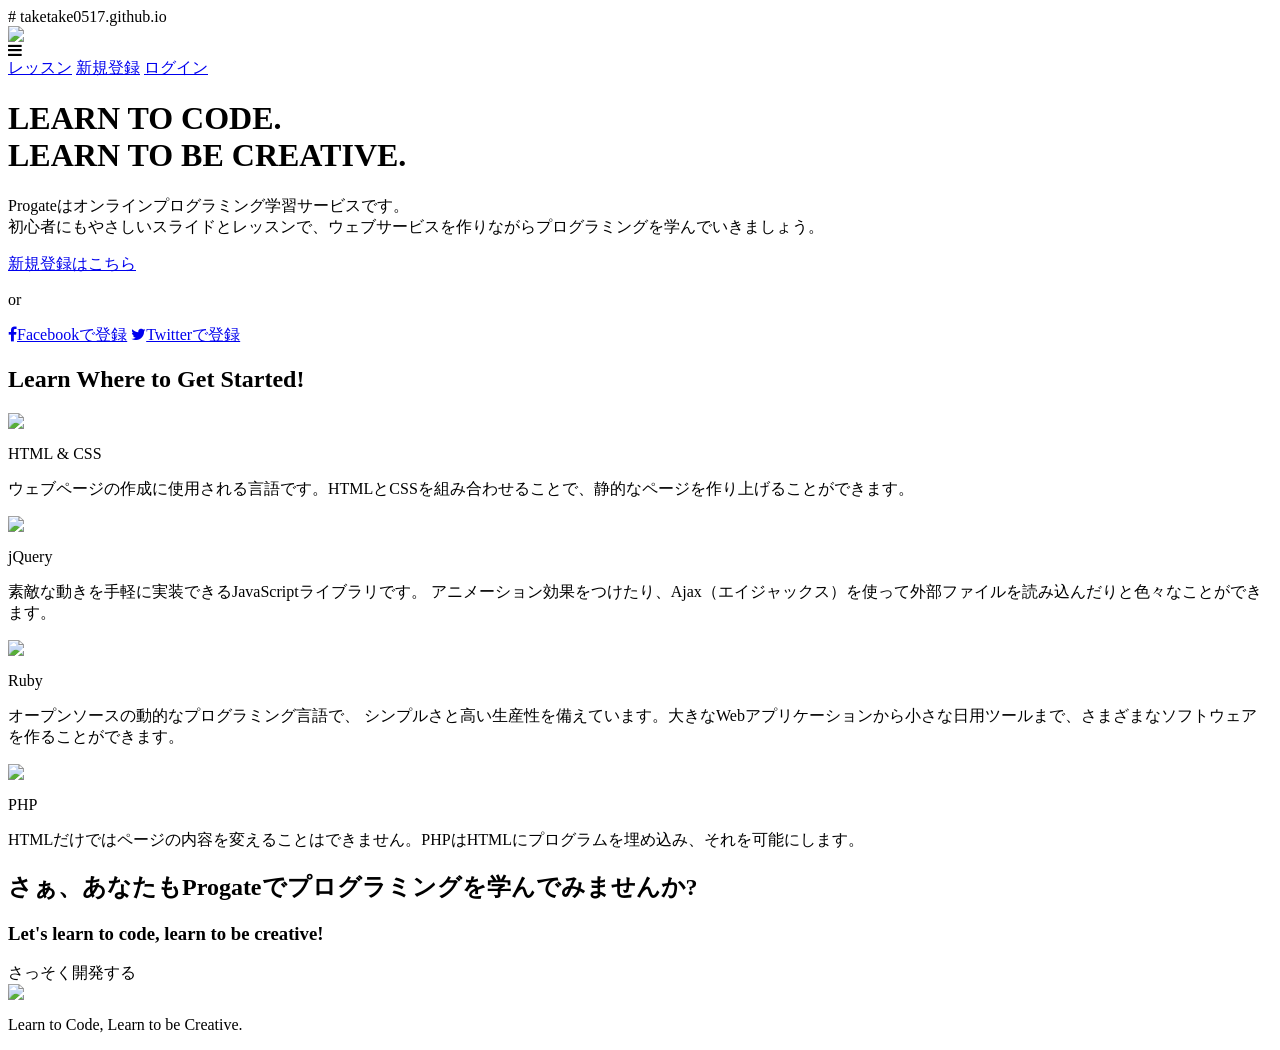
==== index.html @ c6ff6bb6 "Create index.html" ====
# taketake0517.github.io
<!DOCTYPE html>
<html>
<head>
  <meta charset="utf-8">
  <meta name="viewport" content="width=device-width, initial-scale=1.0">
  <title>Progate</title>
  <link href="https://maxcdn.bootstrapcdn.com/font-awesome/4.7.0/css/font-awesome.min.css" rel="stylesheet" integrity="sha384-wvfXpqpZZVQGK6TAh5PVlGOfQNHSoD2xbE+QkPxCAFlNEevoEH3Sl0sibVcOQVnN" crossorigin="anonymous">
  <link rel="stylesheet" type="text/css" href="stylesheet.css">
</head>
<body>
  <header>
    <div class="container">
      <div class="header-left">
        <img class="logo" src="https://prog-8.com/images/html/advanced/main_logo.png">
      </div>
      <span class="fa fa-bars menu-icon"></span>
      <div class="header-right">
        <a href="#">レッスン</a>
        <a href="#">新規登録</a>
        <a href="#" class="login">ログイン</a>
      </div>
    </div>
  </header>
  <div class="top-wrapper">
    <div class="container">
      <h1>LEARN TO CODE.<br>LEARN TO BE CREATIVE.</h1>
      <p>Progateはオンラインプログラミング学習サービスです。<br>初心者にもやさしいスライドとレッスンで、ウェブサービスを作りながらプログラミングを学んでいきましょう。</p>
      <div class="btn-wrapper">
        <a href="#" class="btn signup">新規登録はこちら</a>
        <p>or</p>
        <a href="#" class="btn facebook"><span class="fa fa-facebook"></span>Facebookで登録</a>
        <a href="#" class="btn twitter"><span class="fa fa-twitter"></span>Twitterで登録</a>
      </div>
    </div>
  </div>
  <div class="lesson-wrapper">
    <div class="container">
      <div class="heading">
        <h2>Learn Where to Get Started!</h2>
      </div>
      <div class="lessons">
        <div class="lesson">
          <div class="lesson-icon">
            <img src="https://prog-8.com/images/html/advanced/html.png">
            <p>HTML & CSS</p>
          </div>
          <p class="text-contents">ウェブページの作成に使用される言語です。HTMLとCSSを組み合わせることで、静的なページを作り上げることができます。</p>
        </div>
        <div class="lesson">
          <div class="lesson-icon">
            <img src="https://prog-8.com/images/html/advanced/jQuery.png">
            <p>jQuery</p>
          </div>
          <p class="text-contents">素敵な動きを手軽に実装できるJavaScriptライブラリです。 アニメーション効果をつけたり、Ajax（エイジャックス）を使って外部ファイルを読み込んだりと色々なことができます。</p>
        </div>
        <div class="lesson">
          <div class="lesson-icon">
            <img src="https://prog-8.com/images/html/advanced/ruby.png">
            <p>Ruby</p>
          </div>
          <p class="text-contents">オープンソースの動的なプログラミング言語で、 シンプルさと高い生産性を備えています。大きなWebアプリケーションから小さな日用ツールまで、さまざまなソフトウェアを作ることができます。</p>
        </div>
        <div class="lesson">
          <div class="lesson-icon">
            <img src="https://prog-8.com/images/html/advanced/php.png">
            <p>PHP</p>
          </div>
          <p class="text-contents">HTMLだけではページの内容を変えることはできません。PHPはHTMLにプログラムを埋め込み、それを可能にします。</p>
        </div>
      </div>
      <div class="clear"></div>
    </div>
  </div>
  <div class="message-wrapper">
    <div class="container">
      <div class="heading">
        <h2>さぁ、あなたもProgateでプログラミングを学んでみませんか?</h2>
        <h3>Let's learn to code, learn to be creative!</h3>
      </div>
      <span class="btn message">さっそく開発する</span>
    </div>
  </div>
  <footer>
    <div class="container">
      <img src="https://prog-8.com/images/html/advanced/footer_logo.png">
      <p>Learn to Code, Learn to be Creative.</p>
    </div>
  </footer>
</body>
</html>
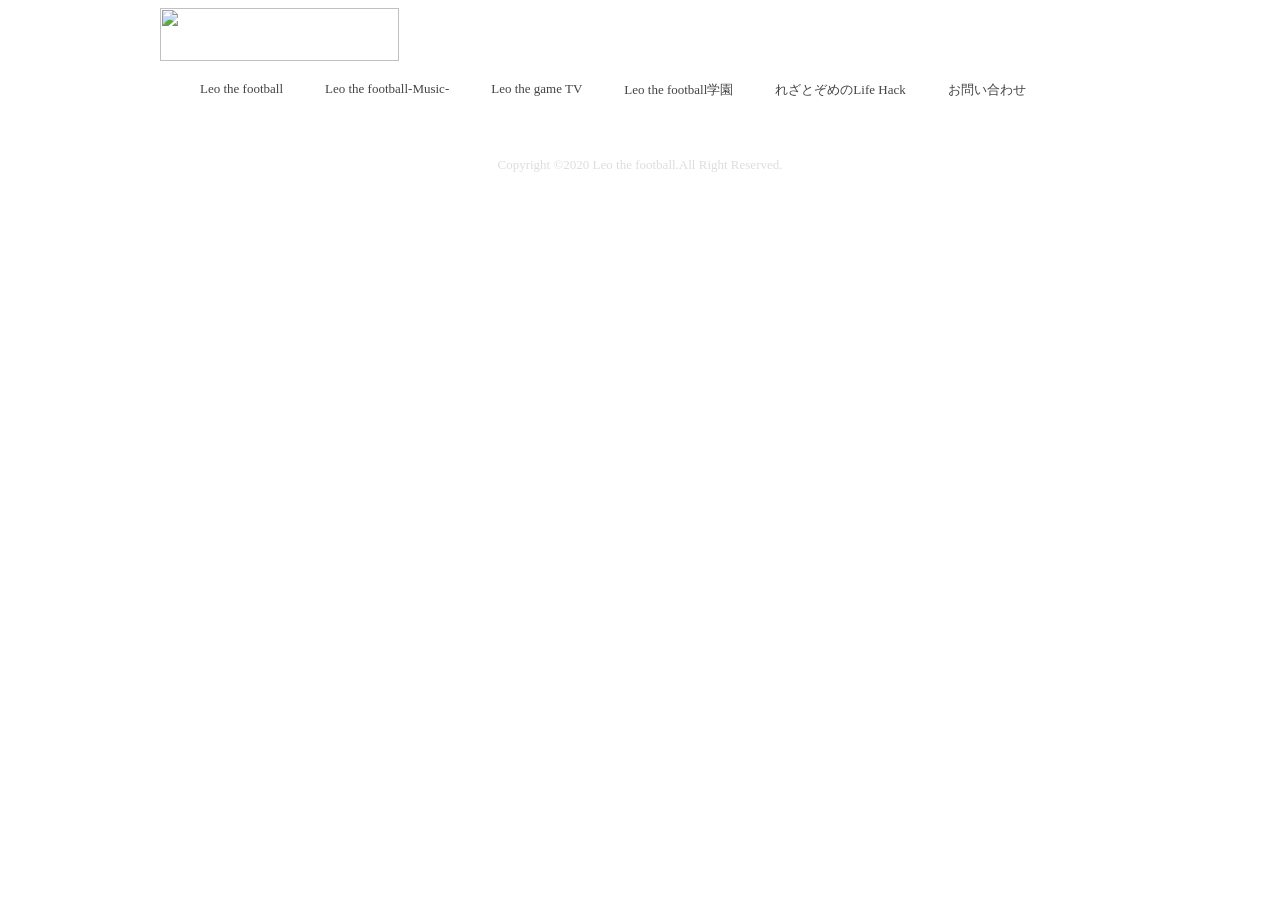
==== commit 15ca6d24: "Rename leo.html to index.html" ====
--- a/index.html
+++ b/index.html
@@ -1,91 +1,30 @@
-# taketake0517.github.io
 <!DOCTYPE html>
-<html>
+<html lang="ja">
 <head>
-  <meta charset="utf-8">
+  <meta charset="UTF-8">
   <meta name="viewport" content="width=device-width, initial-scale=1.0">
-  <title>Progate</title>
-  <link href="https://maxcdn.bootstrapcdn.com/font-awesome/4.7.0/css/font-awesome.min.css" rel="stylesheet" integrity="sha384-wvfXpqpZZVQGK6TAh5PVlGOfQNHSoD2xbE+QkPxCAFlNEevoEH3Sl0sibVcOQVnN" crossorigin="anonymous">
-  <link rel="stylesheet" type="text/css" href="stylesheet.css">
+  <title>Leo the football</title>
+  <link rel="stylesheet" href="style.css">
 </head>
 <body>
   <header>
-    <div class="container">
-      <div class="header-left">
-        <img class="logo" src="https://prog-8.com/images/html/advanced/main_logo.png">
-      </div>
-      <span class="fa fa-bars menu-icon"></span>
-      <div class="header-right">
-        <a href="#">レッスン</a>
-        <a href="#">新規登録</a>
-        <a href="#" class="login">ログイン</a>
-      </div>
+    <div class="headerwrapper">
+      <img src="images/20200618_162133000_iOS.jpg" alt="">
+      <nav>
+        <ul>
+          <li><a href="">Leo the football</a></li>
+          <li><a href="">Leo the football-Music-</a></li>
+          <li><a href="">Leo the game TV</a></li>
+          <li><a href="">Leo the football学園</a></li>
+          <li><a href="">れざとぞめのLife Hack</a></li>
+          <li><a href="">お問い合わせ</a></li>
+        </ul>
+      </nav>
     </div>
   </header>
-  <div class="top-wrapper">
-    <div class="container">
-      <h1>LEARN TO CODE.<br>LEARN TO BE CREATIVE.</h1>
-      <p>Progateはオンラインプログラミング学習サービスです。<br>初心者にもやさしいスライドとレッスンで、ウェブサービスを作りながらプログラミングを学んでいきましょう。</p>
-      <div class="btn-wrapper">
-        <a href="#" class="btn signup">新規登録はこちら</a>
-        <p>or</p>
-        <a href="#" class="btn facebook"><span class="fa fa-facebook"></span>Facebookで登録</a>
-        <a href="#" class="btn twitter"><span class="fa fa-twitter"></span>Twitterで登録</a>
-      </div>
-    </div>
-  </div>
-  <div class="lesson-wrapper">
-    <div class="container">
-      <div class="heading">
-        <h2>Learn Where to Get Started!</h2>
-      </div>
-      <div class="lessons">
-        <div class="lesson">
-          <div class="lesson-icon">
-            <img src="https://prog-8.com/images/html/advanced/html.png">
-            <p>HTML & CSS</p>
-          </div>
-          <p class="text-contents">ウェブページの作成に使用される言語です。HTMLとCSSを組み合わせることで、静的なページを作り上げることができます。</p>
-        </div>
-        <div class="lesson">
-          <div class="lesson-icon">
-            <img src="https://prog-8.com/images/html/advanced/jQuery.png">
-            <p>jQuery</p>
-          </div>
-          <p class="text-contents">素敵な動きを手軽に実装できるJavaScriptライブラリです。 アニメーション効果をつけたり、Ajax（エイジャックス）を使って外部ファイルを読み込んだりと色々なことができます。</p>
-        </div>
-        <div class="lesson">
-          <div class="lesson-icon">
-            <img src="https://prog-8.com/images/html/advanced/ruby.png">
-            <p>Ruby</p>
-          </div>
-          <p class="text-contents">オープンソースの動的なプログラミング言語で、 シンプルさと高い生産性を備えています。大きなWebアプリケーションから小さな日用ツールまで、さまざまなソフトウェアを作ることができます。</p>
-        </div>
-        <div class="lesson">
-          <div class="lesson-icon">
-            <img src="https://prog-8.com/images/html/advanced/php.png">
-            <p>PHP</p>
-          </div>
-          <p class="text-contents">HTMLだけではページの内容を変えることはできません。PHPはHTMLにプログラムを埋め込み、それを可能にします。</p>
-        </div>
-      </div>
-      <div class="clear"></div>
-    </div>
-  </div>
-  <div class="message-wrapper">
-    <div class="container">
-      <div class="heading">
-        <h2>さぁ、あなたもProgateでプログラミングを学んでみませんか?</h2>
-        <h3>Let's learn to code, learn to be creative!</h3>
-      </div>
-      <span class="btn message">さっそく開発する</span>
-    </div>
-  </div>
+  <main></main>
   <footer>
-    <div class="container">
-      <img src="https://prog-8.com/images/html/advanced/footer_logo.png">
-      <p>Learn to Code, Learn to be Creative.</p>
-    </div>
+    <p>Copyright ©2020 Leo the football.All Right Reserved.</p>
   </footer>
 </body>
 </html>
--- a/style.css
+++ b/style.css
@@ -0,0 +1,61 @@
+@charset utf-8;
+
+body {
+
+}
+
+li {
+  list-style: none;
+}
+
+a {
+  text-decoration: none;
+}
+
+/* header */
+
+header{
+  width: 960px;
+  margin: 0 auto;
+  
+}
+
+.headerwrapper img{
+  width: 239px;
+  height: 53px;
+}
+
+.headerwrapper ul {
+  display: flex;
+}
+
+.headerwrapper ul li{
+  font-size: 13px;
+  margin-right: 42px;
+}
+
+
+.headerwrapper ul li:last-of-type{
+  margin-right: 0;
+}
+
+.headerwrapper a {
+  color: #434343;
+  display: inline-block;
+}
+
+.headerwrapper a:hover{
+  opacity: 0.5;
+}
+
+footer{
+  width: auto;
+  height: 100px;
+}
+
+footer p {
+  text-align: center;
+  color: #dcdddf;
+  font-size: 13px;
+  line-height: 100px;
+}
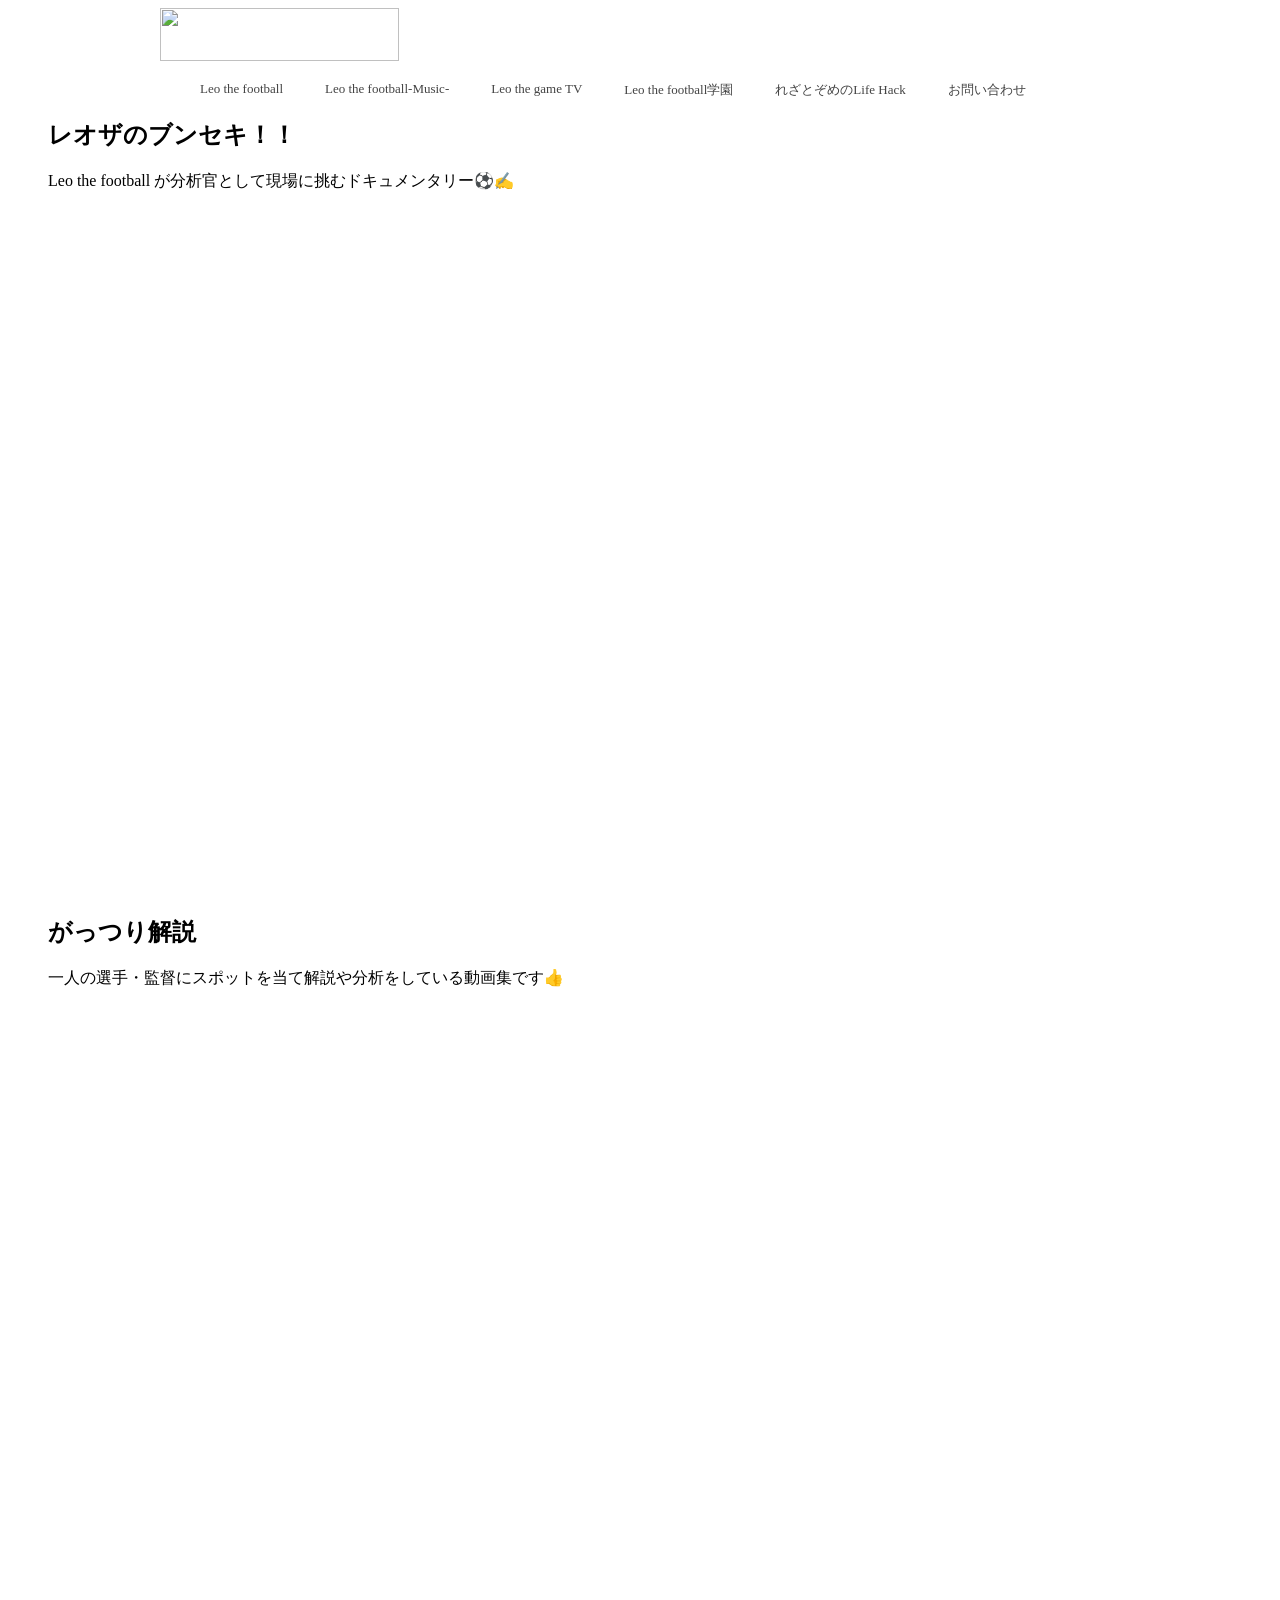
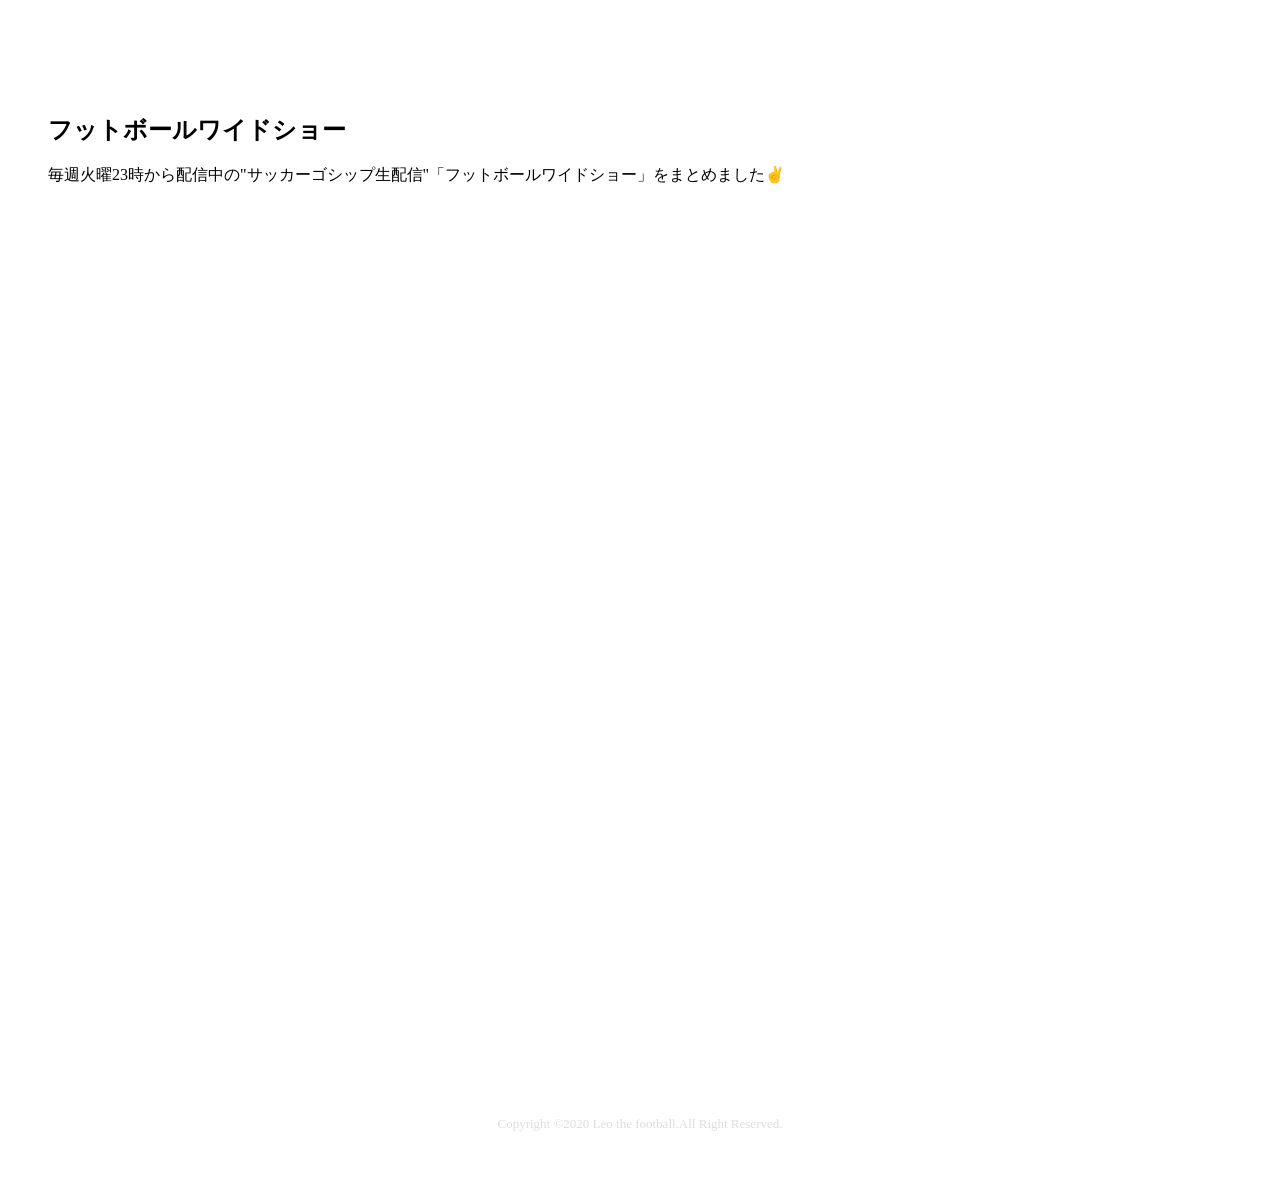
==== commit 05e864c7: "Update index.html" ====
--- a/index.html
+++ b/index.html
@@ -1,30 +1,56 @@
 <!DOCTYPE html>
 <html lang="ja">
-<head>
-  <meta charset="UTF-8">
-  <meta name="viewport" content="width=device-width, initial-scale=1.0">
-  <title>Leo the football</title>
-  <link rel="stylesheet" href="style.css">
-</head>
-<body>
-  <header>
-    <div class="headerwrapper">
-      <img src="images/20200618_162133000_iOS.jpg" alt="">
-      <nav>
-        <ul>
-          <li><a href="">Leo the football</a></li>
-          <li><a href="">Leo the football-Music-</a></li>
-          <li><a href="">Leo the game TV</a></li>
-          <li><a href="">Leo the football学園</a></li>
-          <li><a href="">れざとぞめのLife Hack</a></li>
-          <li><a href="">お問い合わせ</a></li>
-        </ul>
-      </nav>
+  <head>
+    <meta charset="UTF-8" />
+    <meta name="viewport" content="width=device-width, initial-scale=1.0" />
+    <title>Leo the football</title>
+    <link rel="stylesheet" href="style.css" />
+  </head>
+  <body>
+    <header>
+      <div class="headerwrapper">
+        <img src="images/20200618_162133000_iOS.jpg" alt="" />
+        <nav>
+          <ul>
+            <li><a href="">Leo the football</a></li>
+            <li><a href="">Leo the football-Music-</a></li>
+            <li><a href="">Leo the game TV</a></li>
+            <li><a href="">Leo the football学園</a></li>
+            <li><a href="">れざとぞめのLife Hack</a></li>
+            <li><a href="">お問い合わせ</a></li>
+          </ul>
+        </nav>
+      </div>
+    </header>
+    <main>
+      <div class="mainimg"></div>
+      <div class="content">
+        <div class="mainwrapper">
+          <ul>
+            <li>
+              <h2>レオザのブンセキ！！</h2>
+              <p>Leo the football が分析官として現場に挑むドキュメンタリー⚽️✍️</p>
+              <style>.embed-container { position: relative; padding-bottom: 56.25%; height: 0; overflow: hidden; max-width: 100%; } .embed-container iframe, .embed-container object, .embed-container embed { position: absolute; top: 0; left: 0; width: 100%; height: 100%; }</style><div class='embed-container'><iframe src='https://www.youtube.com/embed//oGPSP3IyF-s' frameborder='0' allowfullscreen></iframe></div>            </li>
+            <li id=mainimage2>
+              <h2>がっつり解説</h2>
+              <p>一人の選手・監督にスポットを当て解説や分析をしている動画集です👍</p>
+              <style>.embed-container { position: relative; padding-bottom: 56.25%; height: 0; overflow: hidden; max-width: 100%; } .embed-container iframe, .embed-container object, .embed-container embed { position: absolute; top: 0; left: 0; width: 100%; height: 100%; }</style><div class='embed-container'><iframe src='https://www.youtube.com/embed//8No24k5yz0g' frameborder='0' allowfullscreen></iframe></div>
+            </li>
+            <li>
+              <h2>フットボールワイドショー</h2>
+              <p>毎週火曜23時から配信中の"サッカーゴシップ生配信"「フットボールワイドショー」をまとめました✌️</p>
+              <style>.embed-container { position: relative; padding-bottom: 56.25%; height: 0; overflow: hidden; max-width: 100%; } .embed-container iframe, .embed-container object, .embed-container embed { position: absolute; top: 0; left: 0; width: 100%; height: 100%; }</style><div class='embed-container'><iframe src='https://www.youtube.com/embed//L7Bkzqo8uDY' frameborder='0' allowfullscreen></iframe></div>
+            </li>
+          </ul>
+        </div>
+      </div>
+      <div class="cf"></div>
+    </main>
+    <div class="goodswrapper">
+      <iframe src="https://l2f.thebase.in/" frameborder="0" ></iframe>
     </div>
-  </header>
-  <main></main>
-  <footer>
-    <p>Copyright ©2020 Leo the football.All Right Reserved.</p>
-  </footer>
-</body>
+    <footer>
+      <p>Copyright ©2020 Leo the football.All Right Reserved.</p>
+    </footer>
+  </body>
 </html>
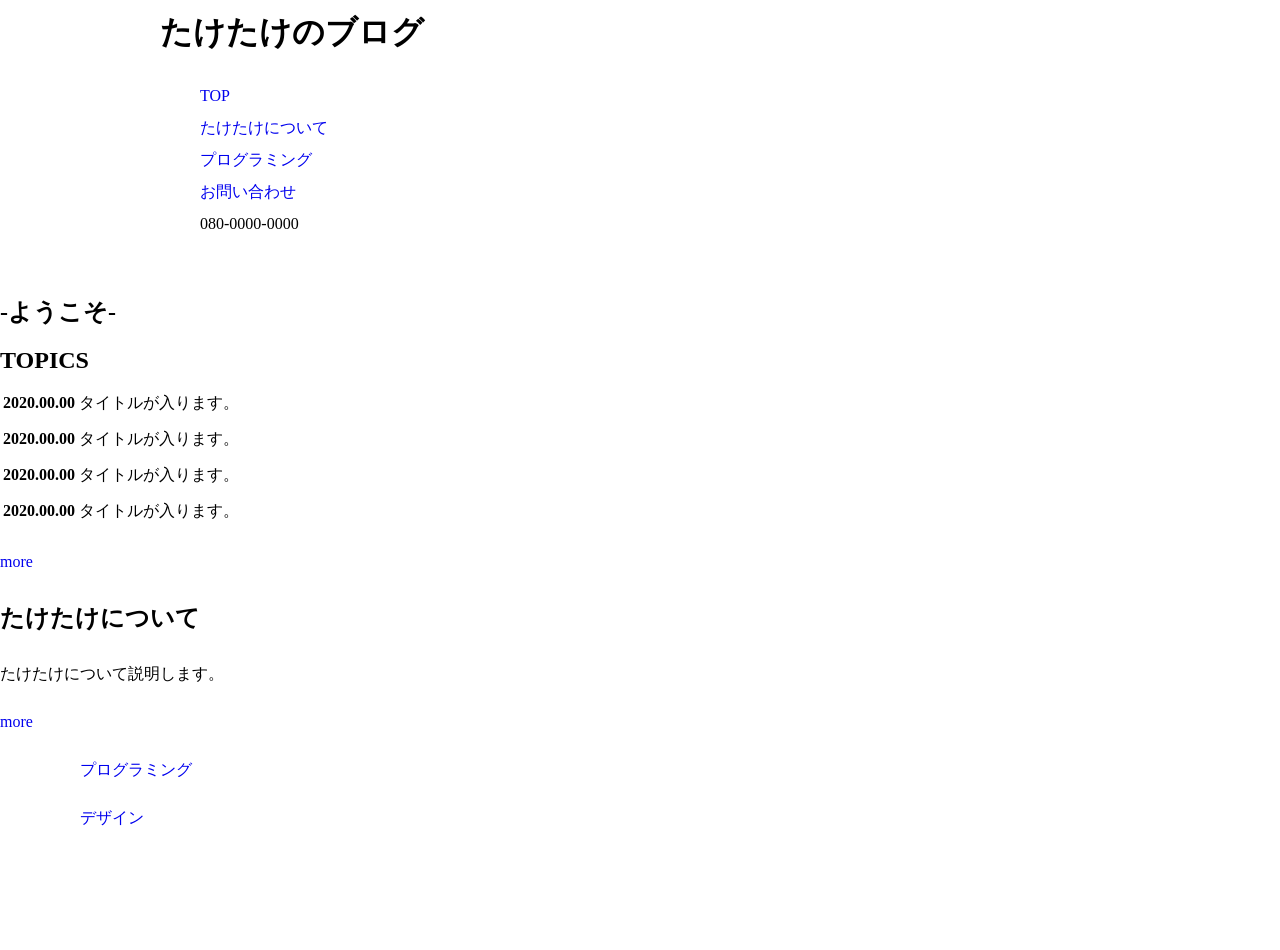
==== commit aba39954: "Update index.html" ====
--- a/index.html
+++ b/index.html
@@ -3,54 +3,103 @@
   <head>
     <meta charset="UTF-8" />
     <meta name="viewport" content="width=device-width, initial-scale=1.0" />
-    <title>Leo the football</title>
+    <title>たけたけのブログ</title>
     <link rel="stylesheet" href="style.css" />
   </head>
   <body>
     <header>
-      <div class="headerwrapper">
-        <img src="images/20200618_162133000_iOS.jpg" alt="" />
-        <nav>
-          <ul>
-            <li><a href="">Leo the football</a></li>
-            <li><a href="">Leo the football-Music-</a></li>
-            <li><a href="">Leo the game TV</a></li>
-            <li><a href="">Leo the football学園</a></li>
-            <li><a href="">れざとぞめのLife Hack</a></li>
-            <li><a href="">お問い合わせ</a></li>
-          </ul>
-        </nav>
-      </div>
+      <h1>たけたけのブログ</h1>
+      <section class="hamburger">
+        <a href="#" class="nav-btn">
+          <span></span>
+          <span></span>
+          <span></span>
+        </a>
+      </section>
+      <nav>
+        <ul>
+          <li><a href="#">TOP</a></li>
+          <li><a href="#">たけたけについて</a></li>
+          <li><a href="#">プログラミング</a></li>
+          <li><a href="#">お問い合わせ</a></li>
+          <li class="phone">080-0000-0000</li>
+        </ul>
+      </nav>
     </header>
     <main>
-      <div class="mainimg"></div>
-      <div class="content">
-        <div class="mainwrapper">
+      <article class="mainvisual">
+        <img src="images/20200312_151630785_iOS 1.jpg" alt="" />
+        <h2>-ようこそ-</h2>
+      </article>
+      <article class="topics">
+        <section class="contents-wrapper">
+          <div class="heading">
+            <h2>TOPICS</h2>
+          </div>
+          <div class="content">
+            <table>
+              <tbody>
+                <tr>
+                  <th>2020.00.00</th>
+                  <td>タイトルが入ります。</td>
+                </tr>
+                <tr>
+                  <th>2020.00.00</th>
+                  <td>タイトルが入ります。</td>
+                </tr>
+                <tr>
+                  <th>2020.00.00</th>
+                  <td>タイトルが入ります。</td>
+                </tr>
+                <tr>
+                  <th>2020.00.00</th>
+                  <td>タイトルが入ります。</td>
+                </tr>
+              </tbody>
+            </table>
+            <p class="btn"><a href="#">more</a></p>
+          </div>
+        </section>
+      </article>
+      <article class="whatme">
+        <section class="content-wrapper">
+          <div class="content">
+            <h2>たけたけについて</h2>
+            <p>たけたけについて説明します。</p>
+            <div class="btn"><a href="#">more</a></div>
+          </div>
+        </section>
+      </article>
+      <article class="programing">
+        <section class="content-wrapper">
           <ul>
             <li>
-              <h2>レオザのブンセキ！！</h2>
-              <p>Leo the football が分析官として現場に挑むドキュメンタリー⚽️✍️</p>
-              <style>.embed-container { position: relative; padding-bottom: 56.25%; height: 0; overflow: hidden; max-width: 100%; } .embed-container iframe, .embed-container object, .embed-container embed { position: absolute; top: 0; left: 0; width: 100%; height: 100%; }</style><div class='embed-container'><iframe src='https://www.youtube.com/embed//oGPSP3IyF-s' frameborder='0' allowfullscreen></iframe></div>            </li>
-            <li id=mainimage2>
-              <h2>がっつり解説</h2>
-              <p>一人の選手・監督にスポットを当て解説や分析をしている動画集です👍</p>
-              <style>.embed-container { position: relative; padding-bottom: 56.25%; height: 0; overflow: hidden; max-width: 100%; } .embed-container iframe, .embed-container object, .embed-container embed { position: absolute; top: 0; left: 0; width: 100%; height: 100%; }</style><div class='embed-container'><iframe src='https://www.youtube.com/embed//8No24k5yz0g' frameborder='0' allowfullscreen></iframe></div>
+              <a href="#"
+                ><figure>
+                  <img src="images/20200621_151302000_iOS.jpg" alt="" /><span
+                    >プログラミング</span
+                  >
+                </figure></a
+              >
             </li>
             <li>
-              <h2>フットボールワイドショー</h2>
-              <p>毎週火曜23時から配信中の"サッカーゴシップ生配信"「フットボールワイドショー」をまとめました✌️</p>
-              <style>.embed-container { position: relative; padding-bottom: 56.25%; height: 0; overflow: hidden; max-width: 100%; } .embed-container iframe, .embed-container object, .embed-container embed { position: absolute; top: 0; left: 0; width: 100%; height: 100%; }</style><div class='embed-container'><iframe src='https://www.youtube.com/embed//L7Bkzqo8uDY' frameborder='0' allowfullscreen></iframe></div>
+              <a href="#"
+                ><figure>
+                  <img src="images/20200621_151340000_iOS.jpg" alt="" /><span
+                    >デザイン</span
+                  >
+                </figure></a
+              >
             </li>
           </ul>
-        </div>
-      </div>
-      <div class="cf"></div>
+        </section>
+      </article>
+      <article class="contact">
+        <section class="content-wrapper"></section>
+      </article>
     </main>
-    <div class="goodswrapper">
-      <iframe src="https://l2f.thebase.in/" frameborder="0" ></iframe>
-    </div>
     <footer>
-      <p>Copyright ©2020 Leo the football.All Right Reserved.</p>
+      <section class="content-wrapper"></section>
     </footer>
   </body>
 </html>
--- a/style.css
+++ b/style.css
@@ -1,7 +1,21 @@
-@charset utf-8;
+@charset "utf-8";
+
+/* base */
+
+html {
+  margin: 0;
+  padding: 0;
+}
 
 body {
+  margin: 0 auto;
+  padding: 0;
+  line-height: 2.0;
+}
 
+h1,h2,h3,h4,h5 {
+  margin: 0;
+  padding: 0;
 }
 
 li {
@@ -23,6 +37,7 @@
 .headerwrapper img{
   width: 239px;
   height: 53px;
+  margin-left: 27px;
 }
 
 .headerwrapper ul {
@@ -46,7 +61,51 @@
 
 .headerwrapper a:hover{
   opacity: 0.5;
+  border-bottom: 1px solid #434343;
+  margin-bottom: -1px;
 }
+
+/* main */
+.mainimg{
+  background-image: url(images/20200618_172012000_iOS.png);
+  height: 500px;
+  width: auto;
+  background-size: cover;
+  background-repeat: no-repeat;
+  background-position: right top;
+}
+
+.mainwrapper {
+  width: 1000px;
+  margin: 0 auto;
+  text-align: center;
+}
+
+.mainwrapper ul {
+  display: flex;
+  justify-content: space-between;
+
+}
+
+.mainwrapper li {
+  width: 300px;
+}
+
+.mainwrapper p{
+  height: 100px;
+}
+
+/* goodswrapper */
+.goodswrapper iframe{
+  width: 100%;
+  height: 500px;
+  margin-top: 50px;
+}
+
+
+
+
+/* footer */
 
 footer{
   width: auto;
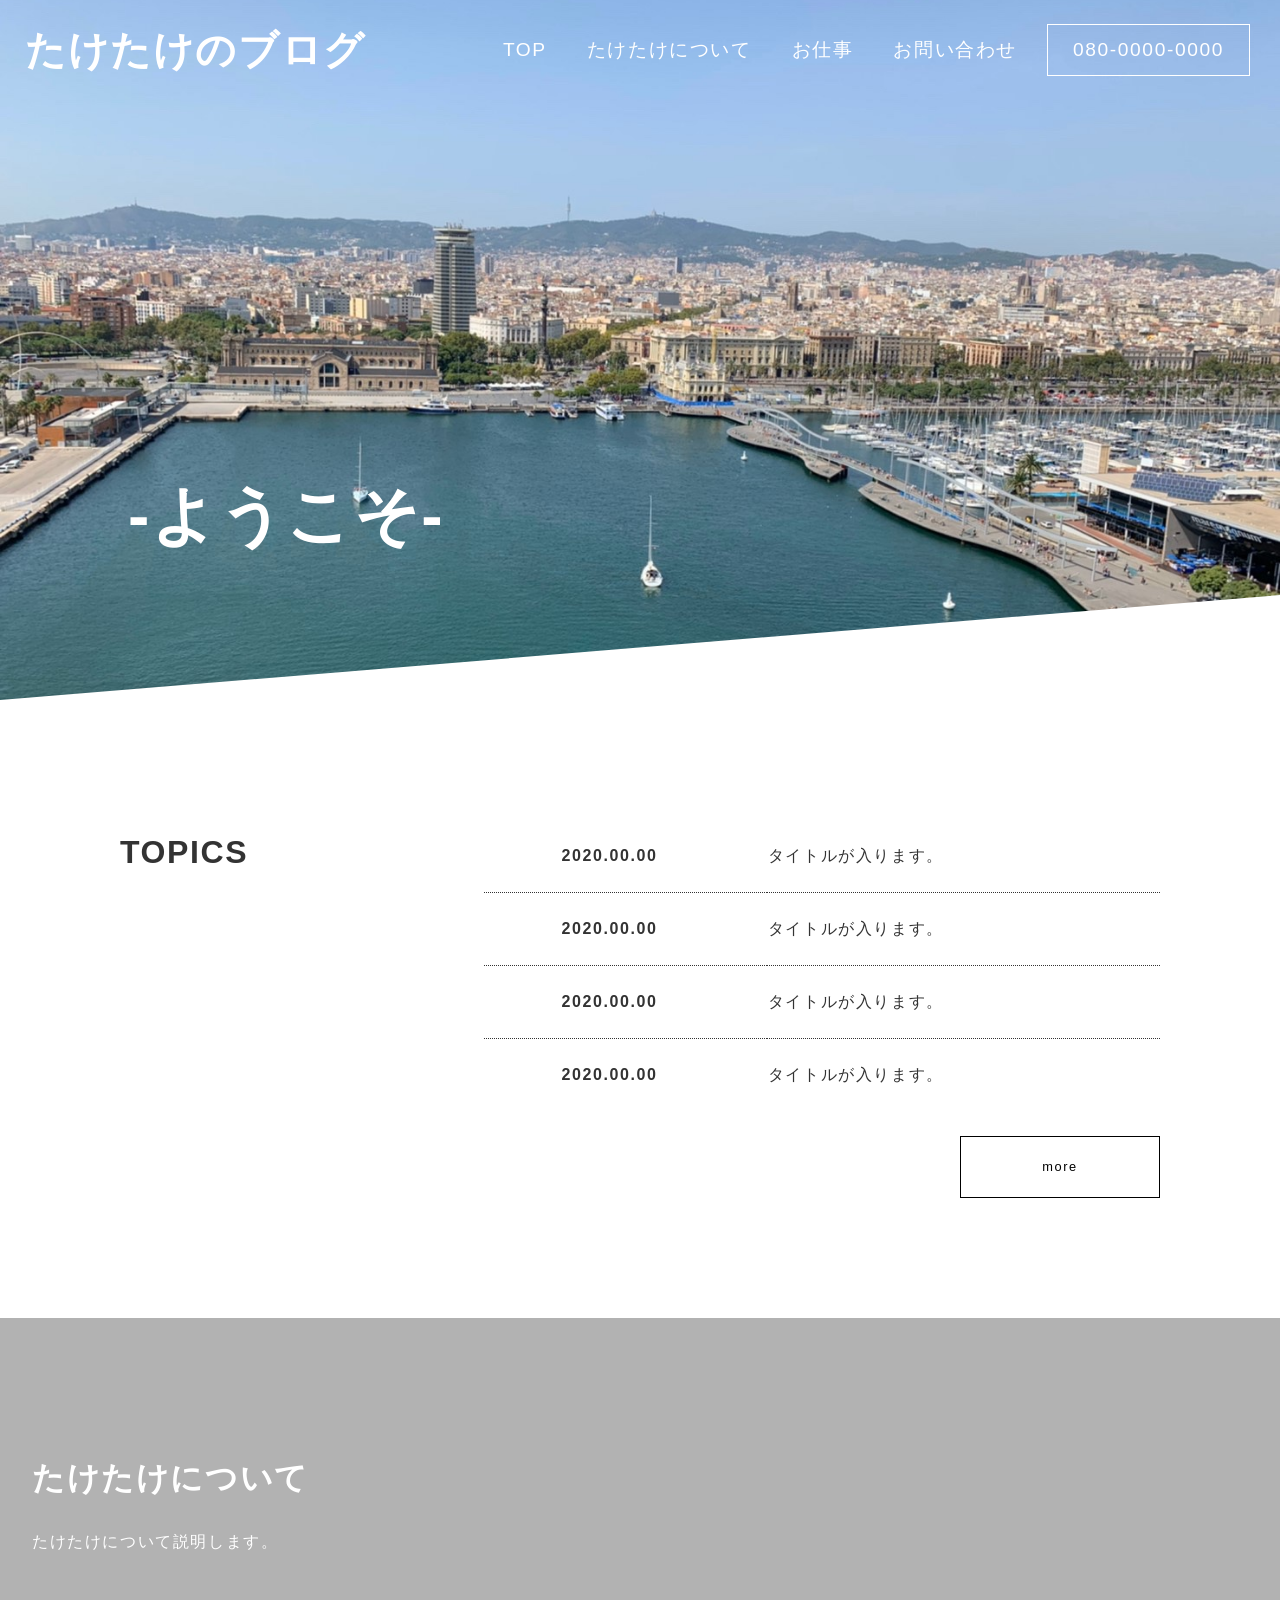
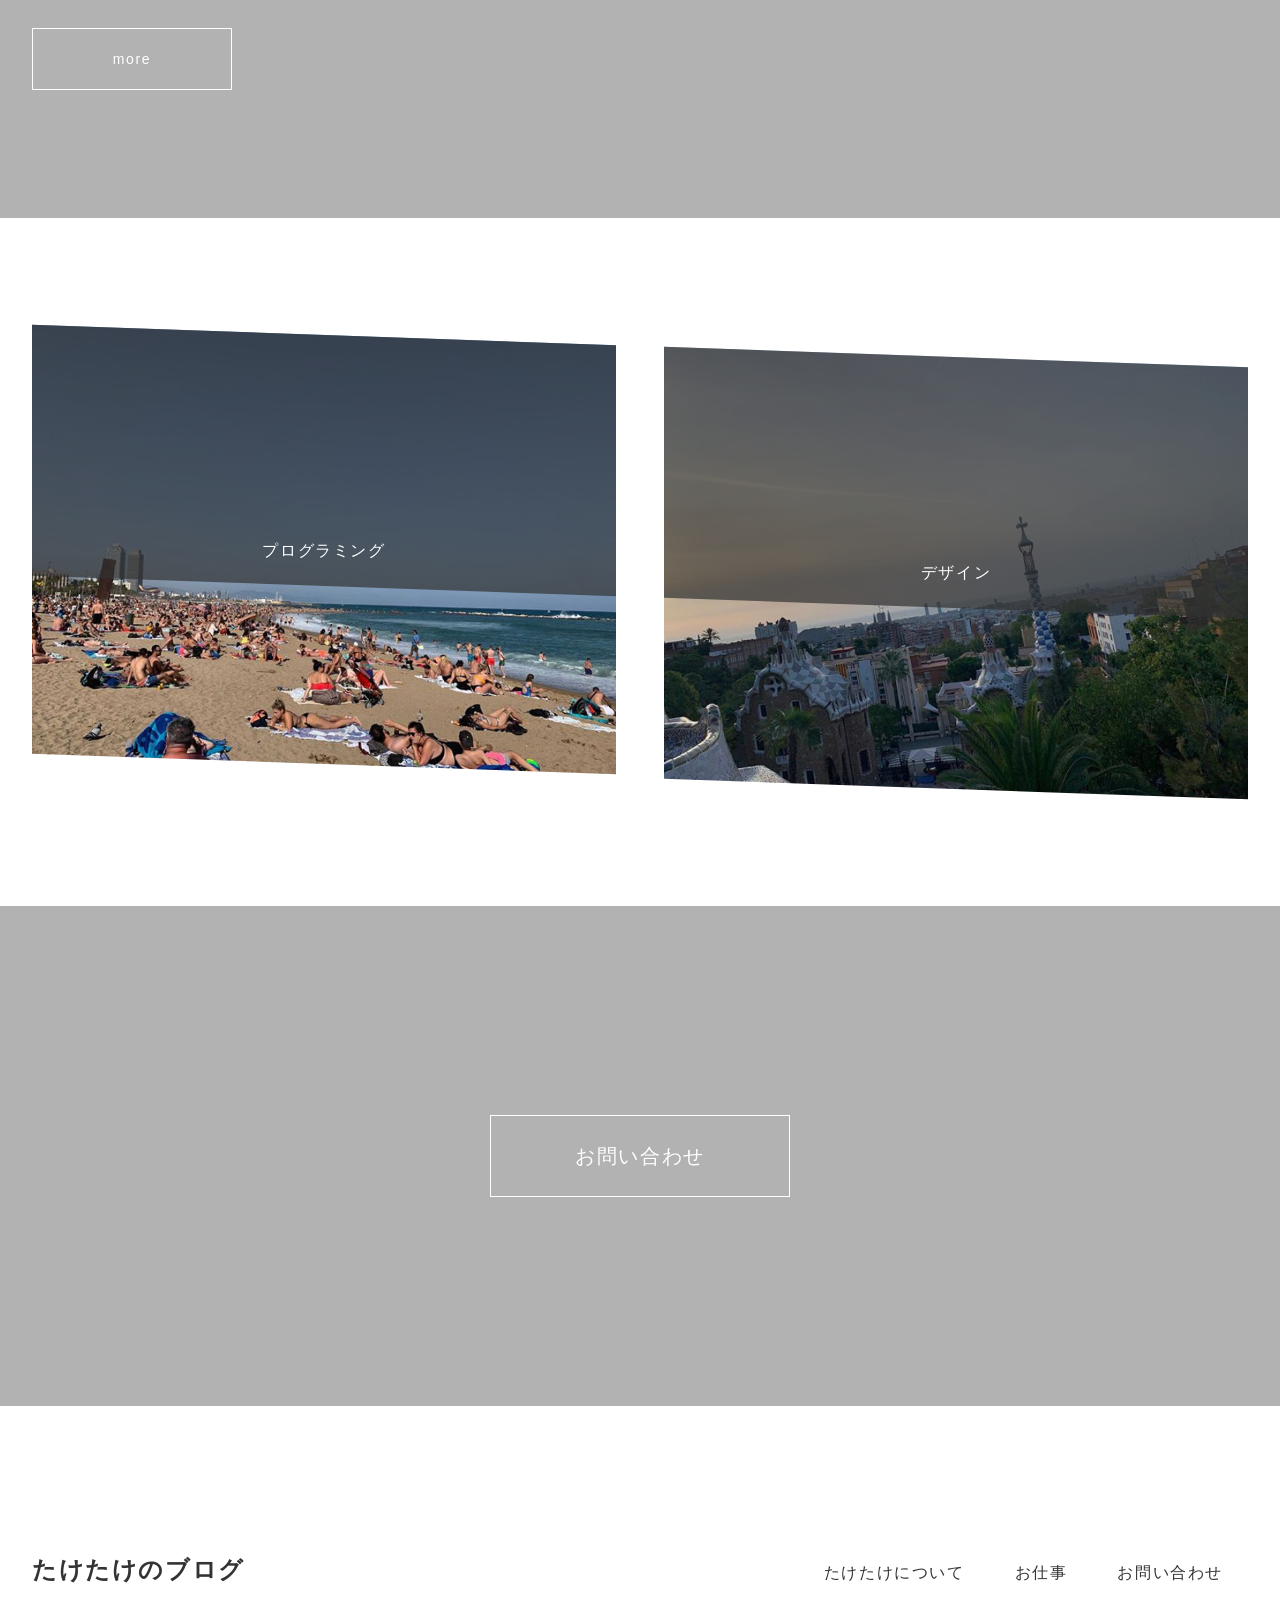
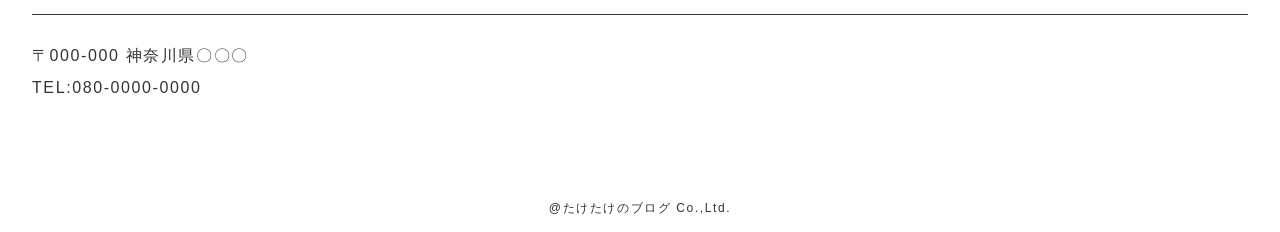
==== commit e971702c: "Update index.html" ====
--- a/index.html
+++ b/index.html
@@ -20,7 +20,7 @@
         <ul>
           <li><a href="#">TOP</a></li>
           <li><a href="#">たけたけについて</a></li>
-          <li><a href="#">プログラミング</a></li>
+          <li><a href="#">お仕事</a></li>
           <li><a href="#">お問い合わせ</a></li>
           <li class="phone">080-0000-0000</li>
         </ul>
@@ -95,11 +95,27 @@
         </section>
       </article>
       <article class="contact">
-        <section class="content-wrapper"></section>
+        <ul>
+          <li><a href="#">お問い合わせ</a></li>
+        </ul>
       </article>
     </main>
     <footer>
-      <section class="content-wrapper"></section>
+      <section class="content-wrapper">
+        <div class="high">
+          <h1>たけたけのブログ</h1>
+          <ul>
+            <li><a href="#">たけたけについて</a></li>
+            <li><a href="#">お仕事</a></li>
+            <li><a href="#">お問い合わせ</a></li>
+          </ul>
+        </div>
+        <div class="low">
+          〒000‐000  神奈川県〇〇〇<br>
+          TEL:080-0000-0000
+        </div>
+        <p>@たけたけのブログ Co.,Ltd.</p>
+      </section>
     </footer>
   </body>
 </html>
--- a/style.css
+++ b/style.css
@@ -1,120 +1,605 @@
 @charset "utf-8";
-
 /* base */
-
 html {
   margin: 0;
   padding: 0;
 }
 
 body {
-  margin: 0 auto;
-  padding: 0;
-  line-height: 2.0;
-}
-
-h1,h2,h3,h4,h5 {
   margin: 0;
   padding: 0;
-}
-
-li {
+  font-family: "Yu Gothic", "游ゴシック", YuGothic, "游ゴシック体", sans-serif;
+  font-weight: 500;
+  color: #333;
+  line-height: 2;
+  letter-spacing: 0.1em;
+}
+
+*,
+*:before,
+*:after {
+  -webkit-box-sizing: border-box;
+  box-sizing: border-box;
+}
+
+h2,
+h3,
+h4,
+h5 {
+  margin: 0;
+  padding: 0;
+}
+
+img {
+  width: 100%;
+  vertical-align: bottom;
+}
+
+figure {
+  margin: 0;
+}
+
+table {
+  border-collapse: collapse;
+  border-spacing: 0;
+}
+
+ul,
+li,
+dl,
+dt,
+dd {
+  margin: 0;
+  padding: 0;
   list-style: none;
 }
 
 a {
   text-decoration: none;
+  transition: all 0.6s ease;
+}
+
+a:hover {
+  transition: all 0.6s ease;
+}
+
+.content-wrapper {
+  width: 95%;
+  margin: 0 auto;
+  max-width: 1400px;
+}
+
+section h2 {
+  font-size: 2rem;
 }
 
 /* header */
 
-header{
-  width: 960px;
-  margin: 0 auto;
-  
-}
-
-.headerwrapper img{
-  width: 239px;
-  height: 53px;
-  margin-left: 27px;
-}
-
-.headerwrapper ul {
-  display: flex;
-}
-
-.headerwrapper ul li{
-  font-size: 13px;
-  margin-right: 42px;
-}
-
-
-.headerwrapper ul li:last-of-type{
-  margin-right: 0;
-}
-
-.headerwrapper a {
-  color: #434343;
-  display: inline-block;
-}
-
-.headerwrapper a:hover{
-  opacity: 0.5;
-  border-bottom: 1px solid #434343;
-  margin-bottom: -1px;
+header {
+  display: flex;
+  justify-content: space-between;
+  display: -ms-flexbox;
+  display: -webkit-flex;
+  -ms-flex-pack: justify;
+  -webkit-justify-content: justify;
+  align-items: center;
+  width: 100%;
+  height: 100px;
+  position: absolute;
+  z-index: 1;
+}
+
+header h1 {
+  margin: 0 0 0 25px;
+  font-size: 2.5rem;
+  color: #fff;
+}
+
+header ul {
+  display: flex;
+  display: -ms-flexbox;
+  display: -webkit-flex;
+  align-items: center;
+  font-size: 1.2rem;
+}
+
+header ul li {
+  margin: 0 20px;
+}
+
+header ul li a {
+  color: #fff;
+}
+
+header ul li a:hover {
+  opacity: 0.6;
+}
+
+header li.phone {
+  color: #fff;
+  display: block;
+  border: 1px solid #fff;
+  line-height: 50px;
+  padding: 0 25px;
+  margin: 0 30px 0 10px;
+}
+
+@media screen and (max-width: 1199px) {
+  .hamburger {
+    display: block;
+    position: absolute;
+    right: 10px;
+    top: 50px;
+    transform: translateY(-50%);
+    width: 30px;
+    height: 26px;
+    cursor: pointer;
+  }
+
+  header nav {
+    display: none;
+  }
+
+  .nav-btn,
+  .nav-btn span {
+    display: inline-block;
+  }
+
+  .nav-btn {
+    position: relative;
+    width: 30px;
+    height: 26px;
+  }
+
+  .nav-btn span {
+    position: absolute;
+    left: 0;
+    width: 100%;
+    height: 4px;
+    background-color: #fff;
+  }
+
+  .nav-btn span:nth-of-type(1) {
+    top: 0;
+  }
+
+  .nav-btn span:nth-of-type(2) {
+    top: 11px;
+  }
+
+  .nav-btn span:nth-of-type(3) {
+    bottom: 0;
+  }
 }
 
 /* main */
-.mainimg{
-  background-image: url(images/20200618_172012000_iOS.png);
+.mainvisual {
+  position: relative;
+}
+
+.mainvisual img {
+  height: 700px;
+  object-fit: cover;
+  object-position: 0 15%;
+  -webkit-clip-path: polygon(0 0, 100% 0%, 100% 85%, 0% 100%);
+  　　clip-path: polygon(0 0, 100% 0%, 100% 85%, 0% 100%);
+}
+
+.mainvisual h2 {
+  position: absolute;
+  top: 70%;
+  left: 10%;
+  transform: translateY(-30%);
+  z-index: 1;
+  font-size: 5vw;
+  color: #fff;
+}
+
+@media screen and (max-width: 1199px) {
+  .mainvisual img {
+    height: auto;
+  }
+}
+
+/* topics */
+
+.topics {
+  padding: 120px;
+}
+
+.contents-wrapper {
+  display: flex;
+  display: -ms-flexbox;
+  display: -webkit-flex;
+}
+
+.topics .heading {
+  width: 35%;
+}
+
+.topics .content {
+  width: 65%;
+}
+
+.topics .content table {
+  width: 100%;
+  margin: 0 0 25px 0;
+}
+
+.topics .content th {
+  padding: 20px 2em 20px 0;
+  border-bottom: 1px dotted;
+}
+
+.topics .content td {
+  border-bottom: 1px dotted;
+}
+
+.topics .content tr:last-of-type th,
+.topics .content tr:last-of-type td {
+  border-bottom: none;
+}
+
+.topics .content .btn {
+  margin: 0;
+}
+
+.topics .content .btn a {
+  display: block;
+  font-size: 0.8rem;
+  border: 1px solid #000;
+  width: 200px;
+  text-align: center;
+  line-height: 60px;
+  color: #000;
+  margin: 0 0 0 auto;
+}
+
+.topics .content .btn a:hover {
+  background-color: #333;
+  color: #fff;
+}
+
+@media screen and (max-width: 1199px) {
+  .topics {
+    padding: 50px 5vw;
+  }
+
+  .topics .content-wrapper {
+    display: block;
+  }
+
+  .topics .heading {
+    width: 100%;
+  }
+
+  .topics .heading h2 {
+    text-align: center;
+    margin-bottom: 5vw;
+  }
+
+  .topics .content {
+    width: 100%;
+  }
+}
+
+@media screen and (max-width: 767px) {
+  .topics {
+    padding: 50px 0;
+    width: 90%;
+    margin: 0 auto;
+  }
+
+  .topics .content .btn a {
+    width: 35%;
+    min-width: 200px;
+    margin: 0 auto;
+  }
+}
+
+@media screen and (max-width: 479px) {
+  .topics .content th {
+    display: block;
+    width: 100%;
+    text-align: left;
+    padding: 1.25em 0 0 0;
+    border-bottom: 0;
+  }
+
+  .topics .content td {
+    display: block;
+    width: 100%;
+  }
+}
+
+/* whatme */
+
+.whatme {
+  background: url(images/20200621_151245000_iOS.jpg);
+  background-size: cover;
   height: 500px;
-  width: auto;
+  background-position: center center;
+  background-repeat: no-repeat;
+  background-attachment: fixed;
+  width: 100%;
+  position: relative;
+  z-index: 1;
+}
+
+.whatme::after {
+  position: absolute;
+  content: "";
+  width: 100%;
+  height: 100%;
+  background-color: rgba(0, 0, 0, 0.3);
+}
+
+.whatme .content {
+  z-index: 2;
+  top: 50%;
+  position: absolute;
+  transform: translateY(-50%);
+}
+
+.whatme h2 {
+  color: #fff;
+  text-align: left;
+}
+
+.whatme p {
+  color: #fff;
+  margin-bottom: 70px;
+  text-align: left;
+}
+
+.whatme p.btn {
+  margin: 0;
+}
+
+.whatme a {
+  display: block;
+  color: #fff;
+  border: 1px solid #fff;
+  width: 200px;
+  text-align: center;
+  line-height: 60px;
+  font-size: 0.875rem;
+}
+
+.whatme a:hover {
+  color: #333;
+  background: #fff;
+}
+
+@media screen and(max-width: 479px) {
+  .whatme .content {
+    left: 50%;
+    transform: translate(-50%, -50%);
+  }
+
+  .whatme h2,
+  p {
+    text-align: center;
+  }
+
+  .whatme a {
+    width: 30%;
+    min-width: 200px;
+    margin: 0 auto;
+  }
+}
+
+/* programing */
+
+.programing {
+  padding: 10% 0;
+  position: relative;
+}
+
+.programing::after {
+  content: "";
+  z-index: -1;
+  background-color: #f3f3f3;
+  height: 150%;
+  width: 40%;
+  top: -10%;
+  left: 30%;
+  transform-origin: left top;
+  transform: skewX(-30deg);
+}
+
+.programing .content-wrapper ul {
+  display: flex;
+  display: -ms-flexbox;
+  display: -webkit-flex;
+  -ms-flex-pack: justify;
+  -webkit-justyfy-content: space-between;
+  justify-content: space-between;
+  -ms-flex-wrap: wrap;
+  flex-wrap: wrap;
+  transform: skewY(2deg);
+}
+
+.programing ul li {
+  width: 48%;
+  position: relative;
+}
+
+.programing ul li figure::after {
+  content: "";
+  position: absolute;
+  top: 0;
+  left: 0;
+  width: 100%;
+  z-index: 1;
+  background: rgba(50, 50, 50, 0.7);
+  padding-top: 43%;
+  transition: all 0.6s ease;
+}
+
+.programing .content-wrapper span {
+  position: absolute;
+  z-index: 2;
+  width: 100%;
+  text-align: center;
+  top: 50%;
+  left: 50%;
+  color: #fff;
+  font-weight: 2rem;
+  transform: translate(-50%, -50%) skewY(-2deg);
+}
+
+.programing ul li a:hover figure::after {
+  background: rgba(50, 50, 50, 0.4);
+  transition: all 0.6s ease;
+}
+
+@media screen and (max-width: 767px) {
+  .programing ul {
+    transform: none;
+  }
+
+  .programing li span {
+    transform: translate(-50%, -50%);
+    font-size: 1.75rem;
+  }
+}
+
+@media screen and (max-width: 479px) {
+  .programing ul li {
+    width: 90%;
+    margin: 0 auto 20px auto;
+  }
+}
+
+/* contact */
+
+.contact {
+  background: url(images/20200621_151408000_iOS.jpg);
   background-size: cover;
+  height: 500px;
+  width: 100%;
+  background-position: center center;
   background-repeat: no-repeat;
-  background-position: right top;
-}
-
-.mainwrapper {
-  width: 1000px;
-  margin: 0 auto;
+  position: relative;
+  display: -ms-flexbox;
+  display: -webkit-flex;
+  display: flex;
+  align-items: center;
+}
+
+.contact::after {
+  position: absolute;
+  content: "";
+  width: 100%;
+  height: 100%;
+  background-color: rgba(0, 0, 0, 0.3);
+}
+
+.contact ul {
+  display: -ms-flexbox;
+  display: -webkit-flex;
+  display: flex;
+  -ms-flex-pack: center;
+  -webkit-justify-content: center;
+  justify-content: center;
+  z-index: 1;
+  width: 100%;
+}
+
+.contact li {
+  width: 300px;
+  margin: 0 50px;
+}
+
+
+.contact li a {
+  border: 1px solid #fff;
+  font-size: 1.25rem;
+  color: #fff;
+  display: block;
   text-align: center;
-}
-
-.mainwrapper ul {
-  display: flex;
+  padding: 1em 0;
+}
+
+.contact li a:hover {
+  background: #fff;
+  color: #333;
+}
+
+/* footer */
+
+footer section{
+  padding-top: 120px;
+}
+
+footer .high {
+  border-bottom: 1px solid #333;
+  display: flex;
+  display: -ms-flexbox;
+  display: -webkit-flex;
+  -ms-flex-pack: justify;
   justify-content: space-between;
-
-}
-
-.mainwrapper li {
-  width: 300px;
-}
-
-.mainwrapper p{
-  height: 100px;
-}
-
-/* goodswrapper */
-.goodswrapper iframe{
-  width: 100%;
-  height: 500px;
-  margin-top: 50px;
-}
-
-
-
-
-/* footer */
-
-footer{
-  width: auto;
-  height: 100px;
+  -webkit-justify-content: space-between;
+  align-items: flex-end;
+}
+
+footer .high h1{
+  font-size: 1.5rem;
+}
+
+footer ul {
+  display: flex;
+  margin-bottom: 25px;
+  display: -ms-flexbox;
+  display: -webkit-flex;
+}
+
+footer .high li a {
+  color: #333;
+  padding: 0 25px;
+}
+
+footer .high a:hover{
+  opacity: 0.6;
+}
+
+footer .low {
+  padding: 25px 0 80px 0;
+  color: #333;
 }
 
 footer p {
   text-align: center;
-  color: #dcdddf;
-  font-size: 13px;
-  line-height: 100px;
-}
+  color: #333;
+  font-size: 0.75rem;
+}
+
+@media screen and (max-width: 1199px) {
+  .footer .high {
+    display: block;
+  }
+}
+
+@media screen and (max-width: 767px) {
+  .footer section {
+    padding-top: 50px;
+  }
+
+  .footer .high li {
+    width: calc(100%/3);
+    margin: 0 0 10px;
+  }
+
+  .footer .high li a {
+    display: block;
+    text-align: center;
+    padding: 0;
+  }
+}
+
+@media screen and (max-width: 479px) {
+  .footer .high h1,.low {
+    text-align: center;
+  }
+}
